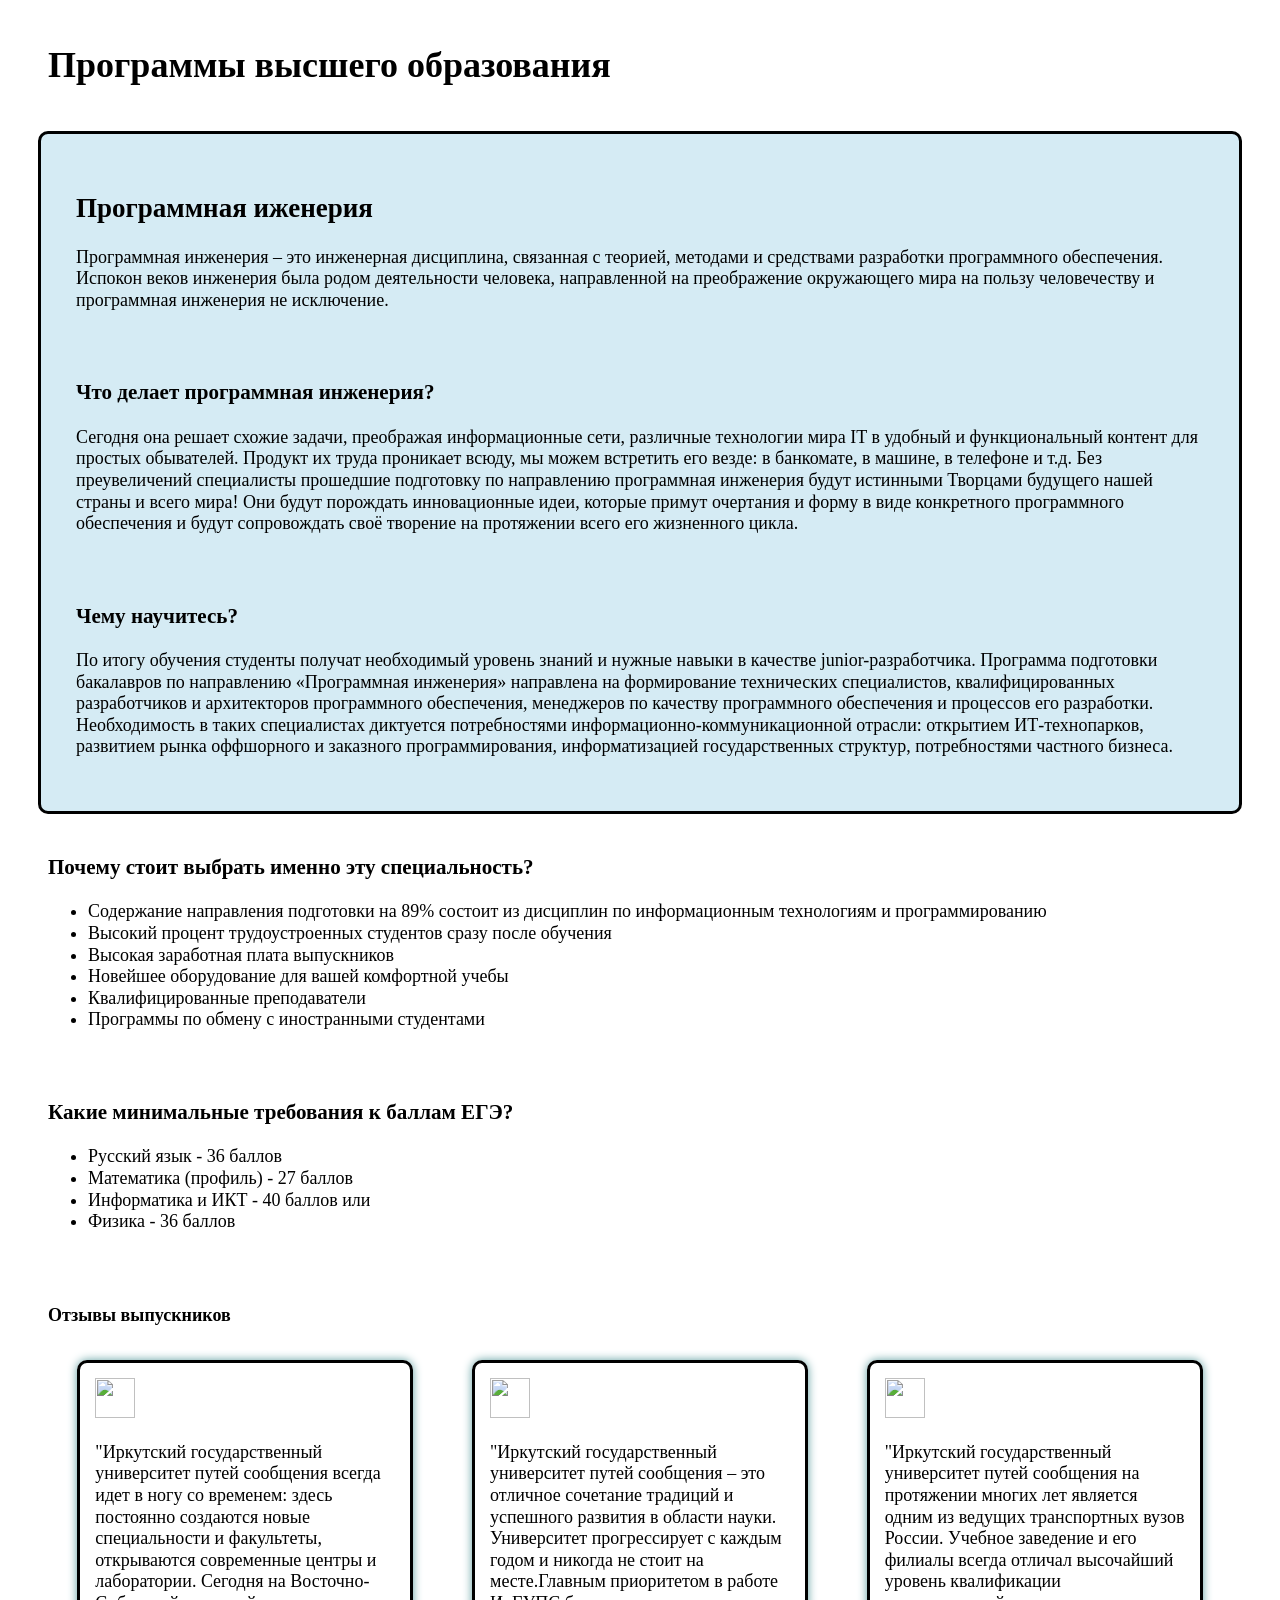
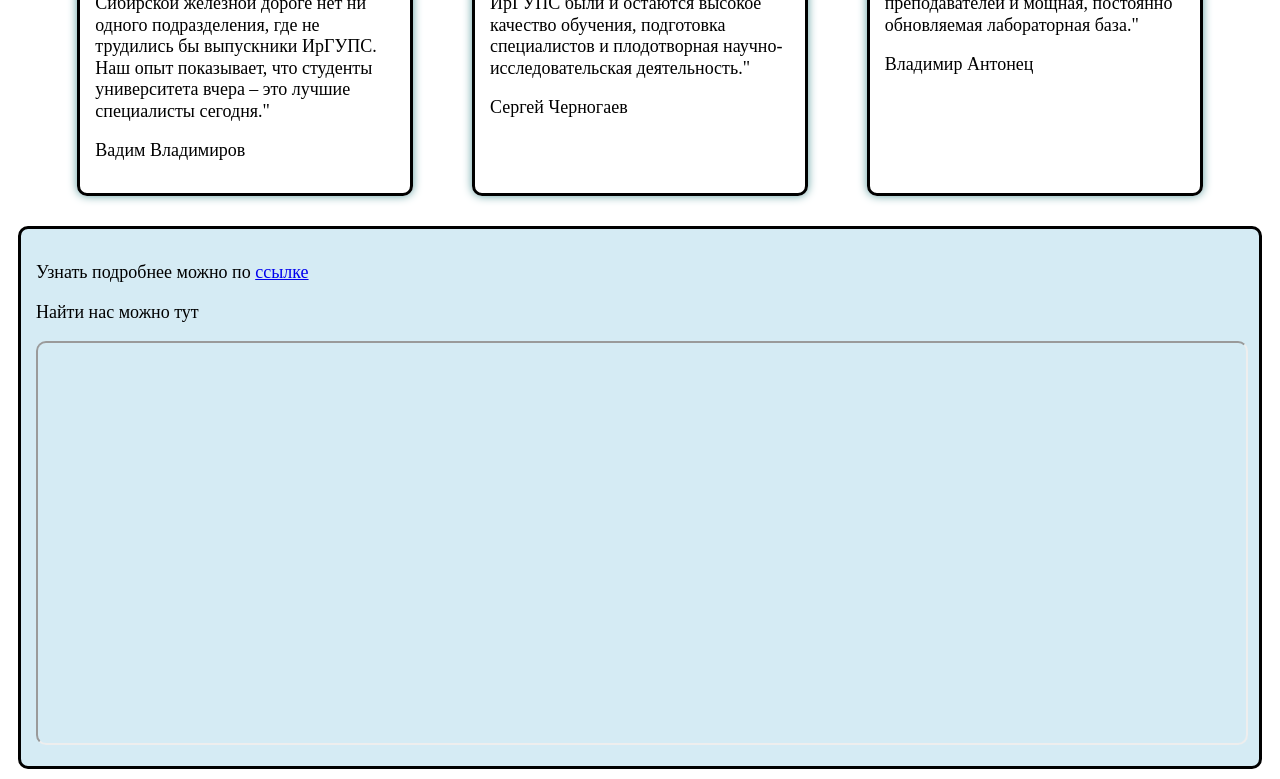
==== index.html @ 40a295de "Update index.html" ====
<!DOCTYPE html>
<html lang="ru">

    <head>
        <meta charset="utf-8">
        <meta http-equiv="X-UA-Compatible" content="IE=edge">
        <title>Информация о специальности программная инженерия</title>
    </head>
    <style>
        body{
            font-size: 20px;
        }
        .otz{
            border-style: solid;
            border-radius: 10px;
            padding: 15px;
            margin: 10px;
            box-shadow: 0 0 10px cadetblue;
            max-width: 250px;
            min-height: 600px;
       
        }
        .box{
           border-style: solid;
            border-radius: 10px;
            padding: 15px;
            margin: 10px;
            background-color: rgb(117 190 218 / 0.3);  
        }
        .polgotz{
            display: flex;
            flex-direction: row;
            justify-content: space-evenly;
            align-items: center;
            flex-wrap: wrap;
        }   
        main{
            margin-left: 15pt;
            margin-right: 15pt;
        }
        .blocks{
            padding: 10px;
            margin: 10px;
            display: block;
        }
        .kart{
        width: 90px;
        height: 90px;
        }
        .map{
            width: 100%;
            height: 600px;
            border-radius: 10px;
        }
         @media screen and (min-width:600px){
             body
             {color: black;
              line-height: 1.2; 
              font-size: 18px;
             }
           .otz{
            border-style: solid;
            border-radius: 10px;
            padding: 15px;
            margin: 10px;
            box-shadow: 0 0 10px cadetblue;
            max-width: 300px;
            min-height: 400px;
            margin-left: auto;
            margin-right: auto;}
              .kart{
        width: 40px;
        height: 40px;
        }
        .map{
            width: 100%;
            height: 400px;
            border-radius: 10px;
        }
        }
        
    </style>
    <body>
         <main>
        <header class="blocks"><h1>Программы высшего образования</h1></header>
        <article>
            <div class="box">
            <div class="blocks">
            <section>
            <header><h2>Программная иженерия</h2></header>
            <p>
            Программная инженерия – это инженерная дисциплина, связанная с теорией, методами и средствами разработки программного обеспечения. Испокон веков инженерия была родом деятельности человека, направленной на преображение окружающего мира на пользу человечеству и программная инженерия не исключение.
            </p>
            </section>
                </div>
            <div class="blocks">
         <section>
            <h3>Что делает программная инженерия?</h3>
            <p>
            Сегодня она решает схожие задачи, преображая информационные сети, различные технологии мира IT в удобный и функциональный контент для простых обывателей. Продукт их труда проникает всюду, мы можем встретить его везде: в банкомате, в машине, в телефоне и т.д. Без преувеличений специалисты прошедшие подготовку по направлению программная инженерия будут истинными Творцами будущего нашей страны и всего мира! Они будут порождать инновационные идеи, которые примут очертания и форму в виде конкретного программного обеспечения и будут сопровождать своё творение на протяжении всего его жизненного цикла.
            </p>
        </section>
                </div>
            <div class="blocks">
        <section>
            <h3>Чему научитесь?</h3>
            <p>
            По итогу обучения студенты получат необходимый уровень знаний и нужные навыки в качестве junior-разработчика. Программа подготовки бакалавров по направлению «Программная инженерия» направлена на формирование технических специалистов, квалифицированных разработчиков и архитекторов программного обеспечения, менеджеров по качеству программного обеспечения и процессов его разработки. Необходимость в таких специалистах диктуется потребностями информационно-коммуникационной отрасли: открытием ИТ-технопарков, развитием рынка оффшорного и заказного программирования, информатизацией государственных структур, потребностями частного бизнеса.
            </p>
            </section>
            </div>
            </div>
             <div class="blocks">
        <section>
            <h3>Почему стоит выбрать именно эту специальность?</h3>
            <ul> 
            <li>Cодержание направления подготовки на 89% состоит из дисциплин по информационным технологиям и программированию</li>
            <li>Высокий процент трудоустроенных студентов сразу после обучения</li>
            <li>Высокая заработная плата выпускников</li>
            <li>Новейшее оборудование для вашей комфортной учебы</li>
            <li>Квалифицированные преподаватели</li>
            <li>Программы по обмену с иностранными студентами</li>   
            </ul>
        </section>
            </div>
              <div class="blocks">
        <section>
            <h3>Какие минимальные требования к баллам ЕГЭ?</h3>
            <ul> 
            <li>Русский язык - 36 баллов</li>
            <li>Математика (профиль) - 27 баллов</li>
            <li>Информатика и ИКТ - 40 баллов или</li>
            <li>Физика - 36 баллов</li>  
            </ul>
        </section>
            </div>
        <section class="blocks">
        <h4>Отзывы выпускников</h4>
            <div class="polgotz">
            <div class="otz">
                <img src="https://cdn-icons-png.flaticon.com/512/149/149071.png" class="kart"> 
                <p>
                "Иркутский государственный университет путей сообщения всегда идет в ногу со временем: здесь постоянно создаются новые специальности и факультеты, открываются современные центры и лаборатории. Сегодня на Восточно-Сибирской железной дороге нет ни одного подразделения, где не трудились бы выпускники ИрГУПС. Наш опыт показывает, что студенты университета вчера – это лучшие специалисты сегодня."
                </p>
                Вадим Владимиров
            </div>  
            <div class="otz">
                <img src="https://cdn-icons-png.flaticon.com/512/149/149071.png" class="kart"> 
                <p>
                "Иркутский государственный университет путей сообщения – это отличное сочетание традиций и успешного развития в области науки. Университет прогрессирует с каждым годом и никогда не стоит на месте.Главным приоритетом в работе ИрГУПС были и остаются высокое качество обучения, подготовка специалистов и плодотворная научно-исследовательская деятельность." 
                </p>
                Сергей Черногаев
            </div>
            <div class="otz">
                <img src="https://cdn-icons-png.flaticon.com/512/149/149071.png" class="kart"> 
                <p>
                "Иркутский государственный университет путей сообщения на протяжении многих лет является одним из ведущих транспортных вузов России. Учебное заведение и его филиалы всегда отличал высочайший уровень квалификации преподавателей и мощная, постоянно обновляемая лабораторная база." 
                </p>
                Владимир Антонец
            </div> 
             </div>
        </section>
               </article>
    </main>
            <footer>
            <div class="box">
            <p>Узнать подробнее можно по <a href="https://www.irgups.ru">ссылке</a></p>
            <p>Найти нас можно тут</p>
            <iframe src="https://www.google.com/maps/embed?pb=!1m18!1m12!1m3!1d2441.4824575524476!2d104.25908325133551!3d52.27094257966847!2m3!1f0!2f0!3f0!3m2!1i1024!2i768!4f13.1!3m3!1m2!1s0x5da824a8ee4f155d%3A0x368423aaef9b2b13!2z0JjRgNC60YPRgtGB0LrQuNC5INCz0L7RgdGD0LTQsNGA0YHRgtCy0LXQvdC90YvQuSDRg9C90LjQstC10YDRgdC40YLQtdGCINC_0YPRgtC10Lkg0YHQvtC-0LHRidC10L3QuNGP!5e0!3m2!1sru!2sru!4v1649069696070!5m2!1sru!2sru" allowfullscreen="" loading="lazy" referrerpolicy="no-referrer-when-downgrade" class="map"></iframe>
            </div>
            </footer>
    </body>
</html>
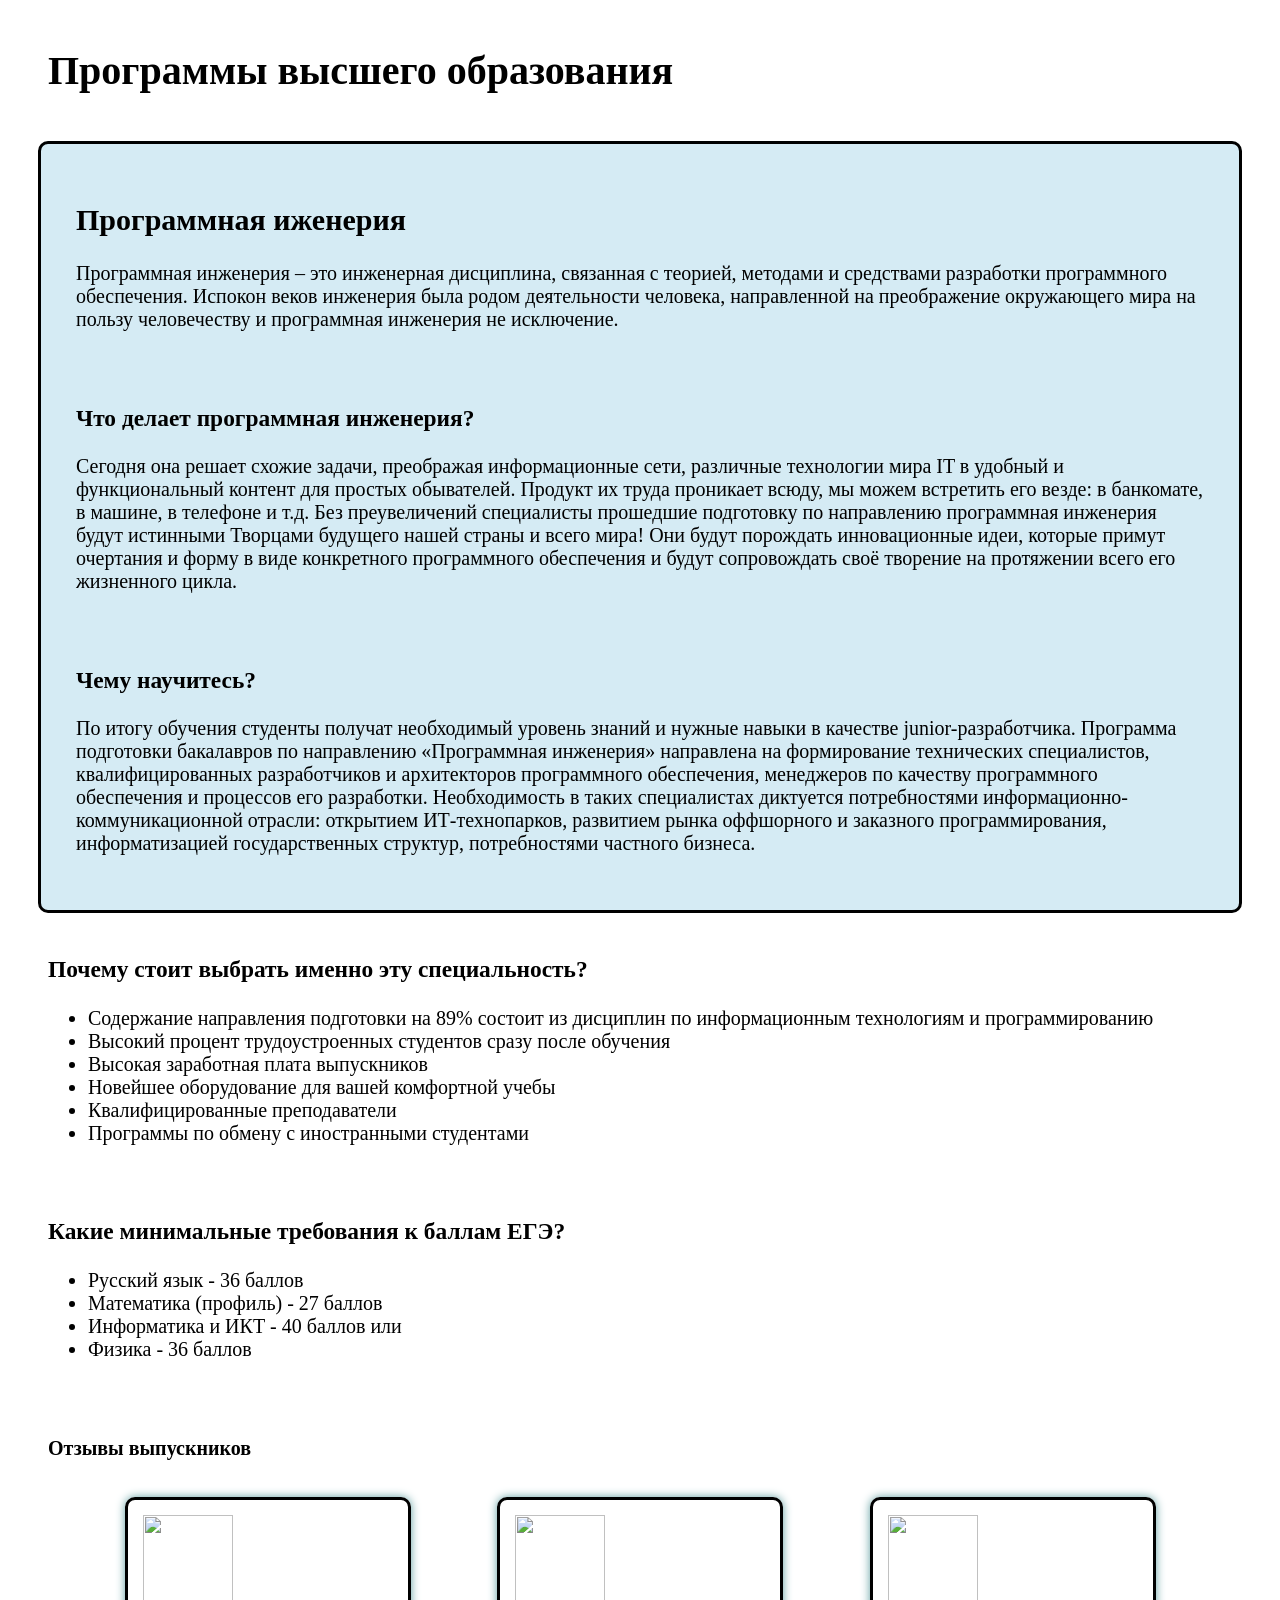
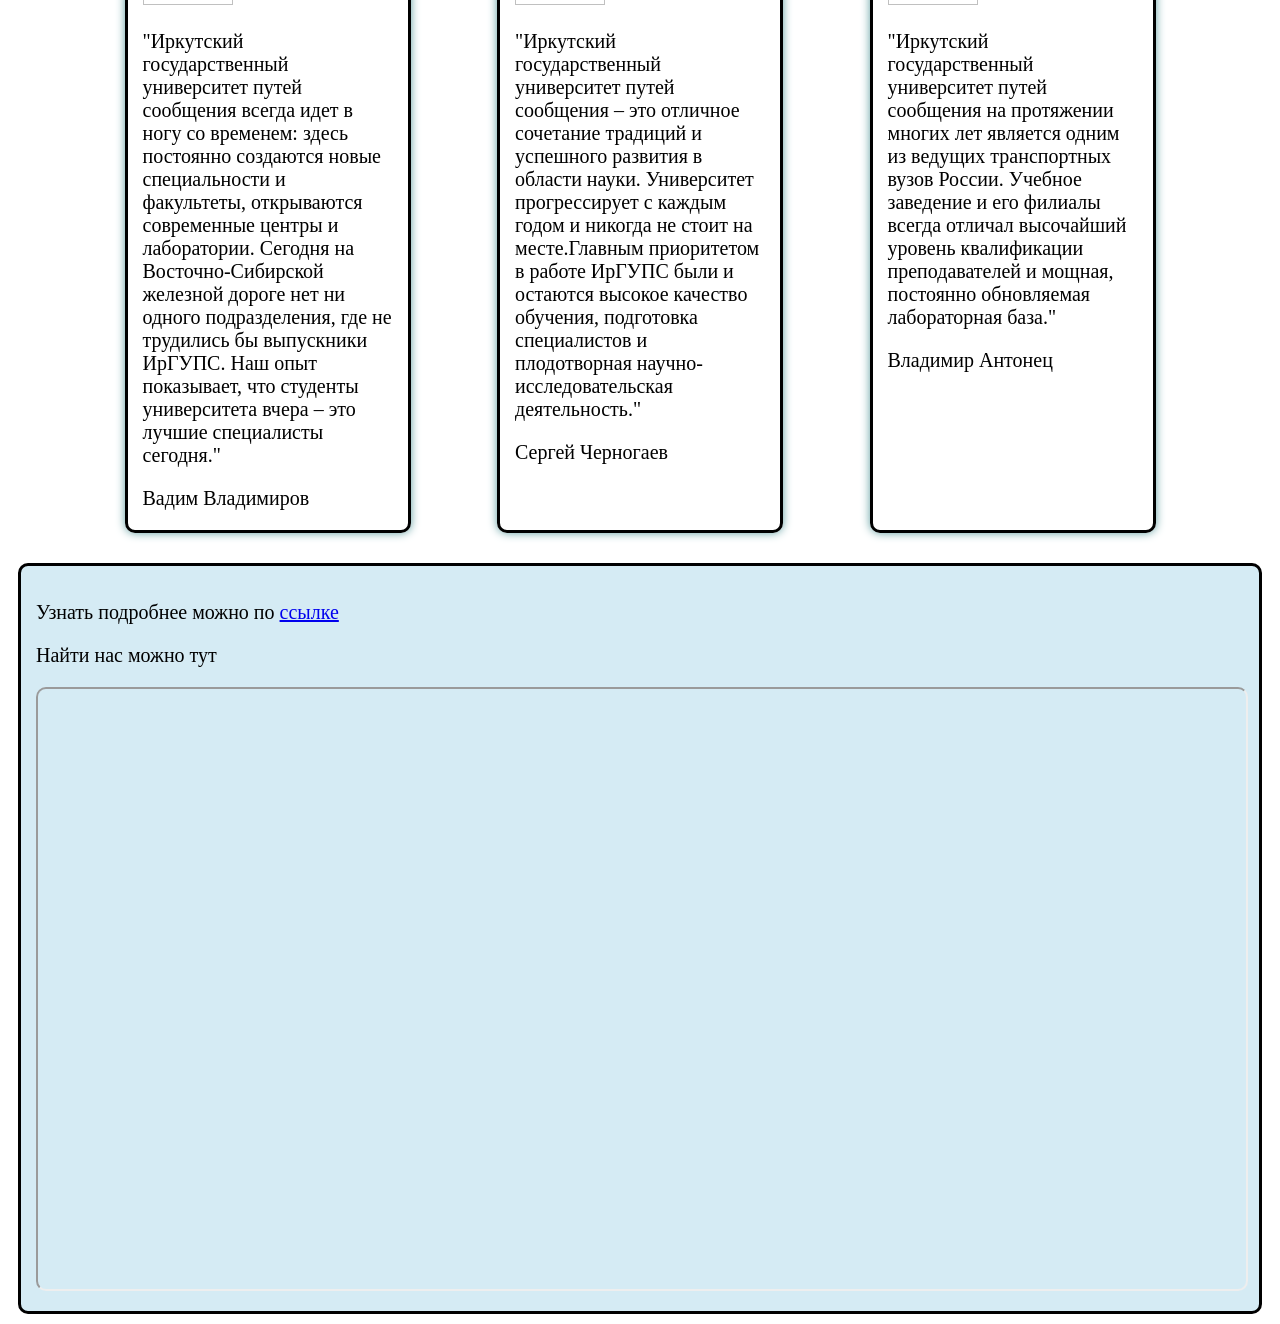
==== commit ad9acd15: "Update index.html" ====
--- a/index.html
+++ b/index.html
@@ -4,8 +4,8 @@
     <head>
         <meta charset="utf-8">
         <meta http-equiv="X-UA-Compatible" content="IE=edge">
+        <meta name="viewport" content="width=device-width, initial-scale=1.0">
         <title>Информация о специальности программная инженерия</title>
-    </head>
     <style>
         body{
             font-size: 20px;
@@ -52,11 +52,11 @@
             height: 600px;
             border-radius: 10px;
         }
-         @media screen and (min-width:600px){
+         @media screen and (max-width:700px){
              body
              {color: black;
               line-height: 1.2; 
-              font-size: 18px;
+              font-size: 20px;
              }
            .otz{
             border-style: solid;
@@ -69,17 +69,18 @@
             margin-left: auto;
             margin-right: auto;}
               .kart{
-        width: 40px;
-        height: 40px;
+        width: 50px;
+        height: 50px;
         }
         .map{
             width: 100%;
-            height: 400px;
+            height: 300px;
             border-radius: 10px;
         }
         }
         
     </style>
+    </head>
     <body>
          <main>
         <header class="blocks"><h1>Программы высшего образования</h1></header>
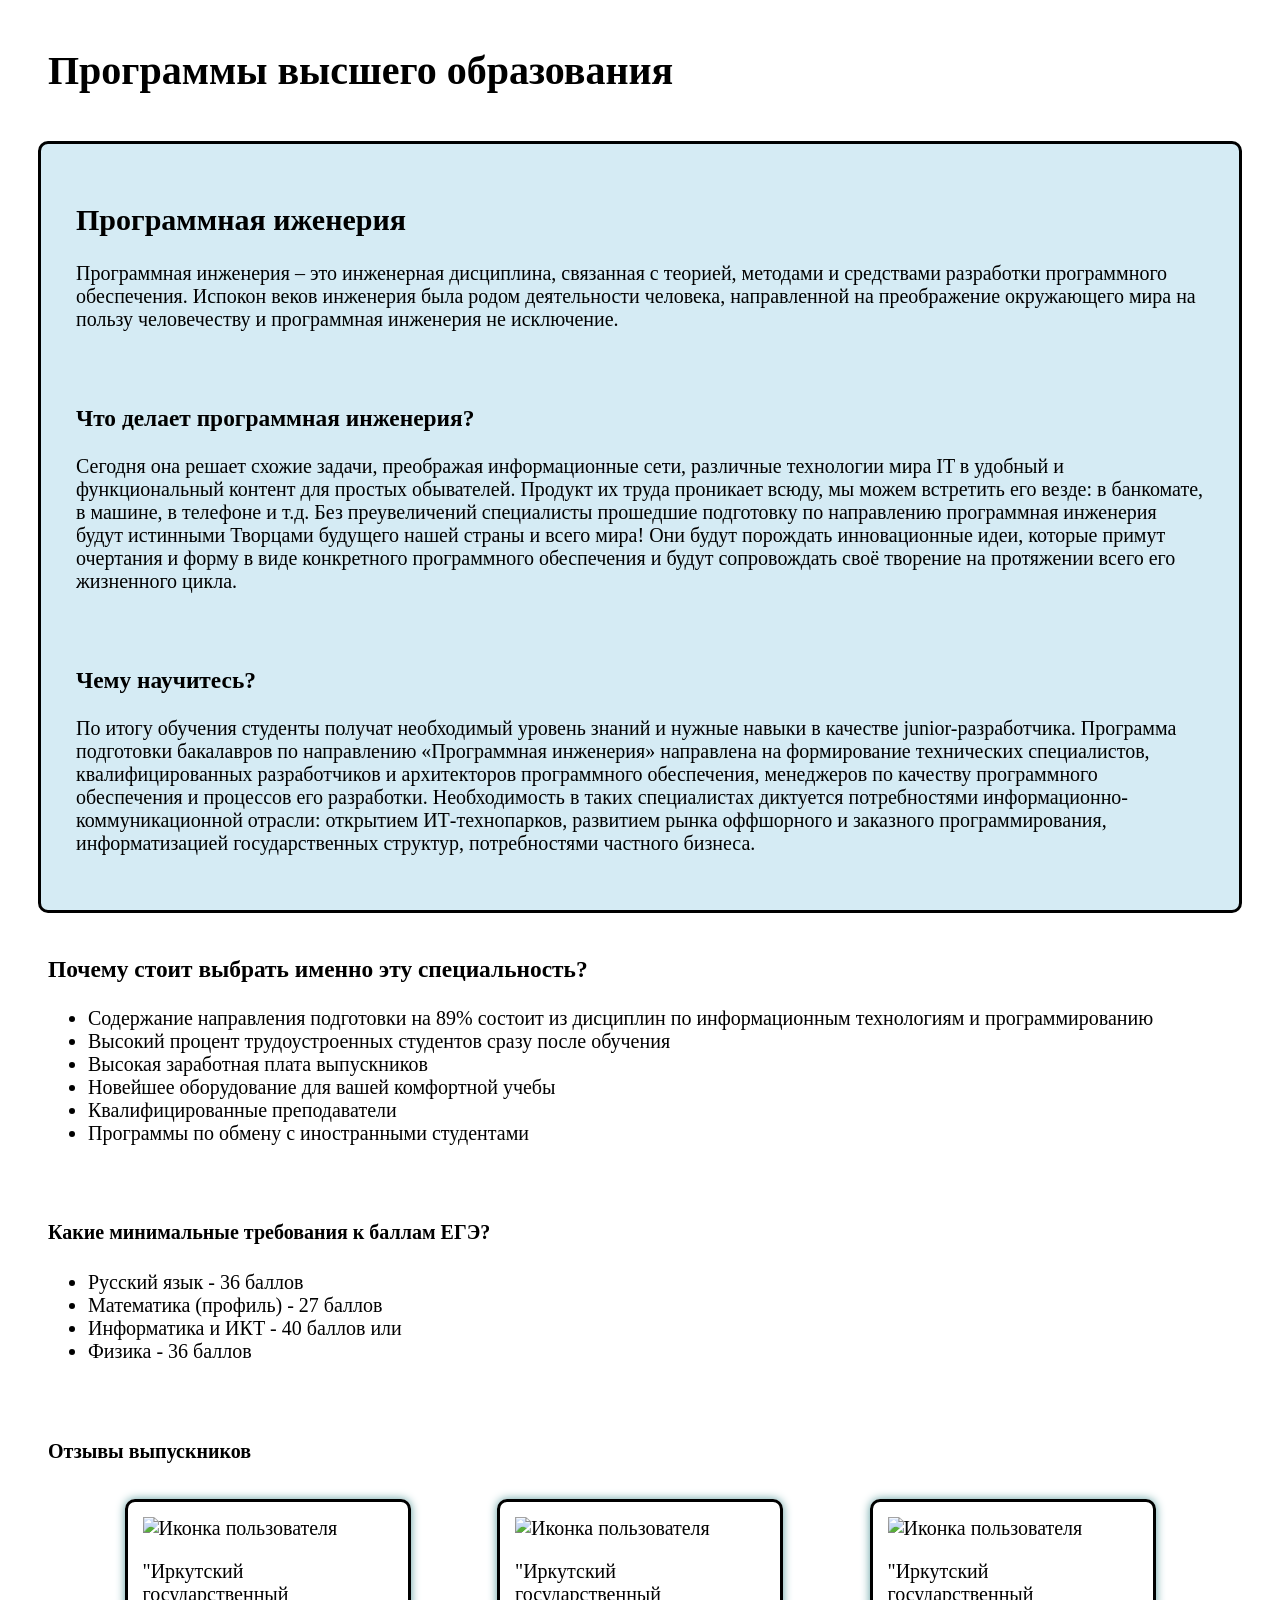
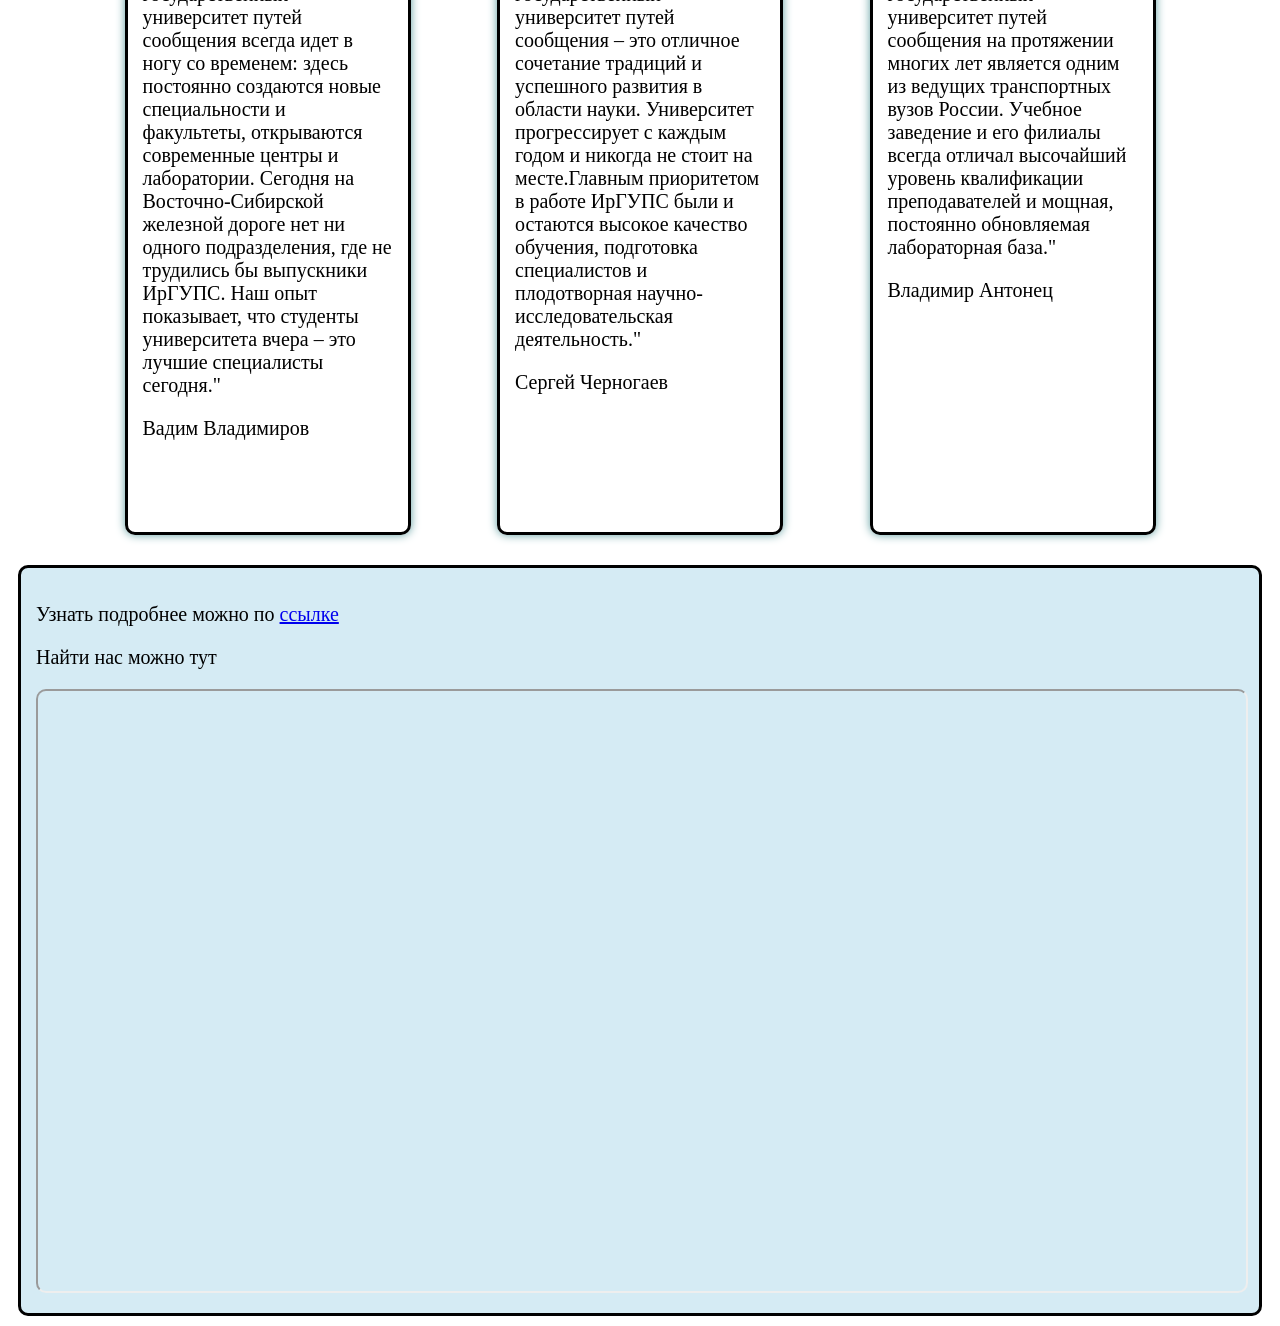
==== commit 3b6da5f2: "Update index.html" ====
--- a/index.html
+++ b/index.html
@@ -126,7 +126,7 @@
             </div>
               <div class="blocks">
         <section>
-            <h3>Какие минимальные требования к баллам ЕГЭ?</h3>
+            <h4>Какие минимальные требования к баллам ЕГЭ?</h4>
             <ul> 
             <li>Русский язык - 36 баллов</li>
             <li>Математика (профиль) - 27 баллов</li>
@@ -139,21 +139,21 @@
         <h4>Отзывы выпускников</h4>
             <div class="polgotz">
             <div class="otz">
-                <img src="https://cdn-icons-png.flaticon.com/512/149/149071.png" class="kart"> 
+                <img src="https://cdn-icons-png.flaticon.com/512/149/149071.png" alt="Иконка пользователя" class="kart"> 
                 <p>
                 "Иркутский государственный университет путей сообщения всегда идет в ногу со временем: здесь постоянно создаются новые специальности и факультеты, открываются современные центры и лаборатории. Сегодня на Восточно-Сибирской железной дороге нет ни одного подразделения, где не трудились бы выпускники ИрГУПС. Наш опыт показывает, что студенты университета вчера – это лучшие специалисты сегодня."
                 </p>
                 Вадим Владимиров
             </div>  
             <div class="otz">
-                <img src="https://cdn-icons-png.flaticon.com/512/149/149071.png" class="kart"> 
+                <img src="https://cdn-icons-png.flaticon.com/512/149/149071.png" alt="Иконка пользователя" class="kart"> 
                 <p>
                 "Иркутский государственный университет путей сообщения – это отличное сочетание традиций и успешного развития в области науки. Университет прогрессирует с каждым годом и никогда не стоит на месте.Главным приоритетом в работе ИрГУПС были и остаются высокое качество обучения, подготовка специалистов и плодотворная научно-исследовательская деятельность." 
                 </p>
                 Сергей Черногаев
             </div>
             <div class="otz">
-                <img src="https://cdn-icons-png.flaticon.com/512/149/149071.png" class="kart"> 
+                <img src="https://cdn-icons-png.flaticon.com/512/149/149071.png" alt="Иконка пользователя" class="kart"> 
                 <p>
                 "Иркутский государственный университет путей сообщения на протяжении многих лет является одним из ведущих транспортных вузов России. Учебное заведение и его филиалы всегда отличал высочайший уровень квалификации преподавателей и мощная, постоянно обновляемая лабораторная база." 
                 </p>
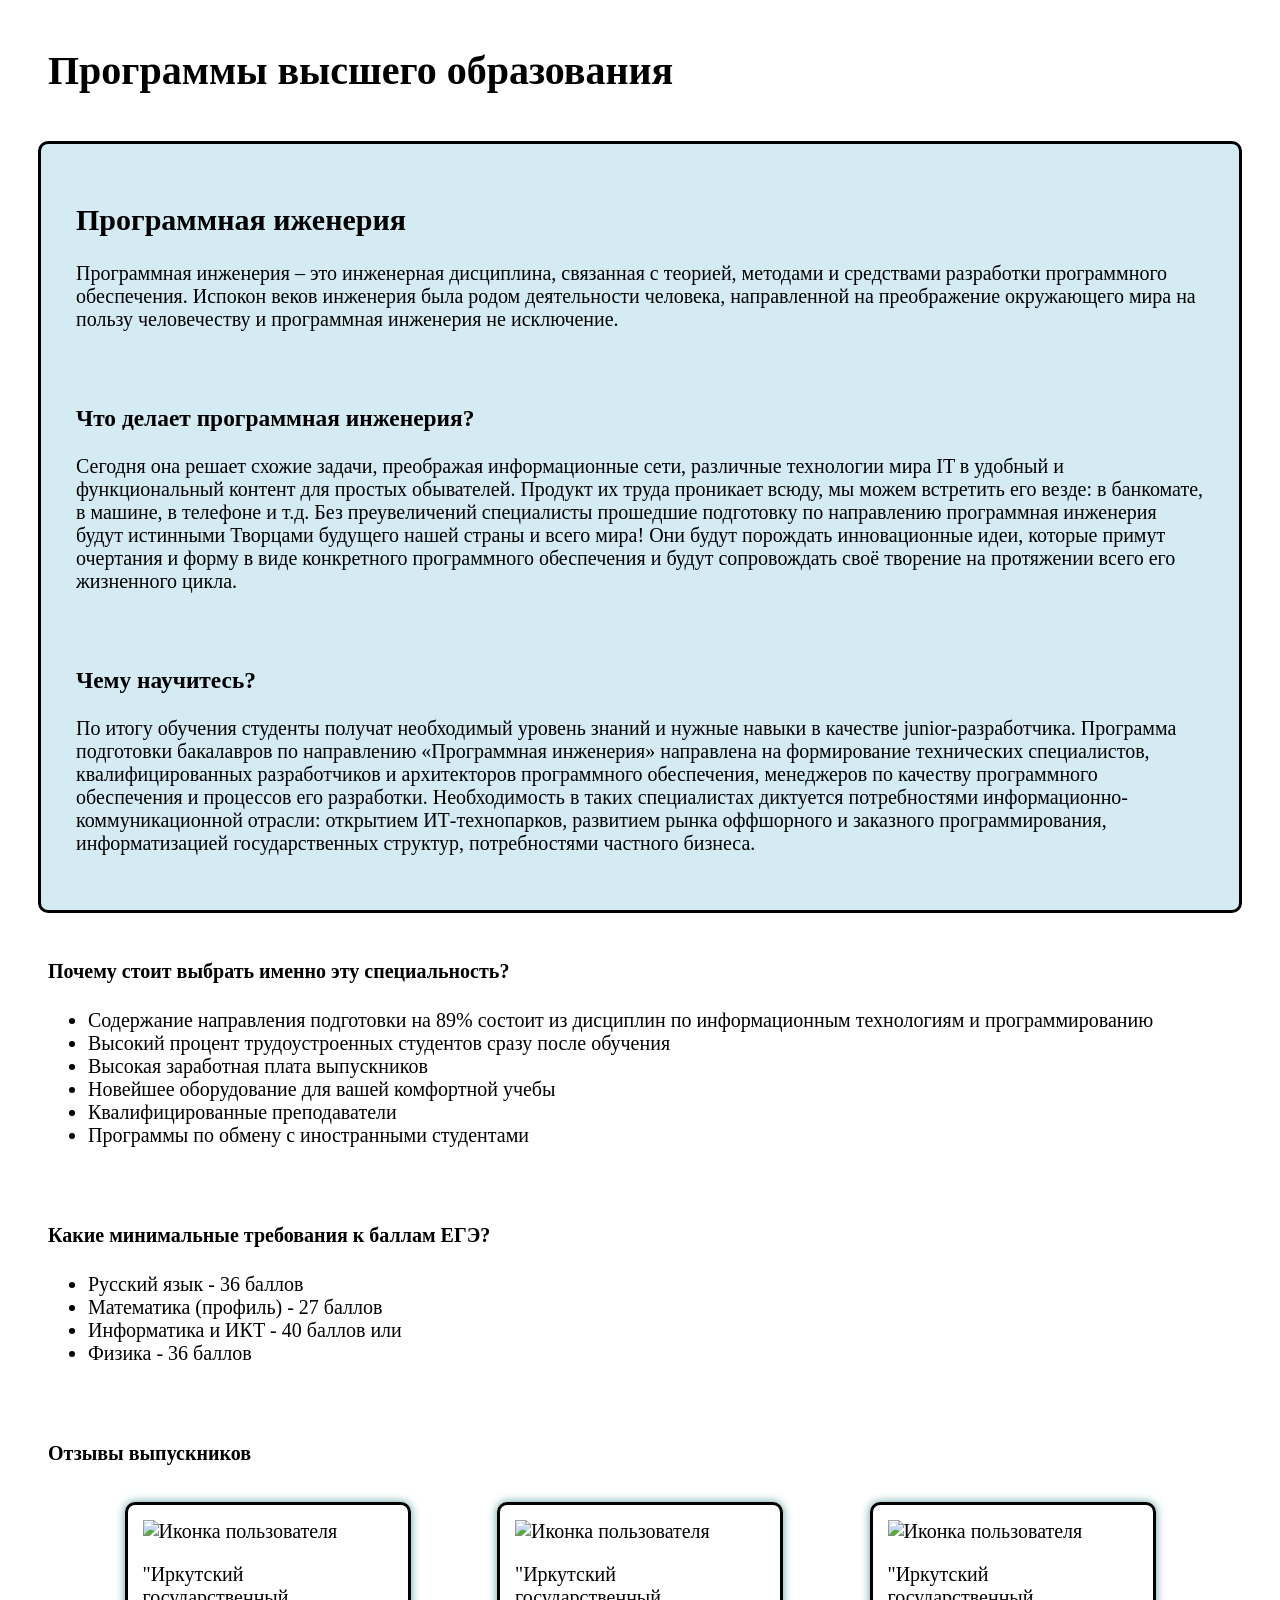
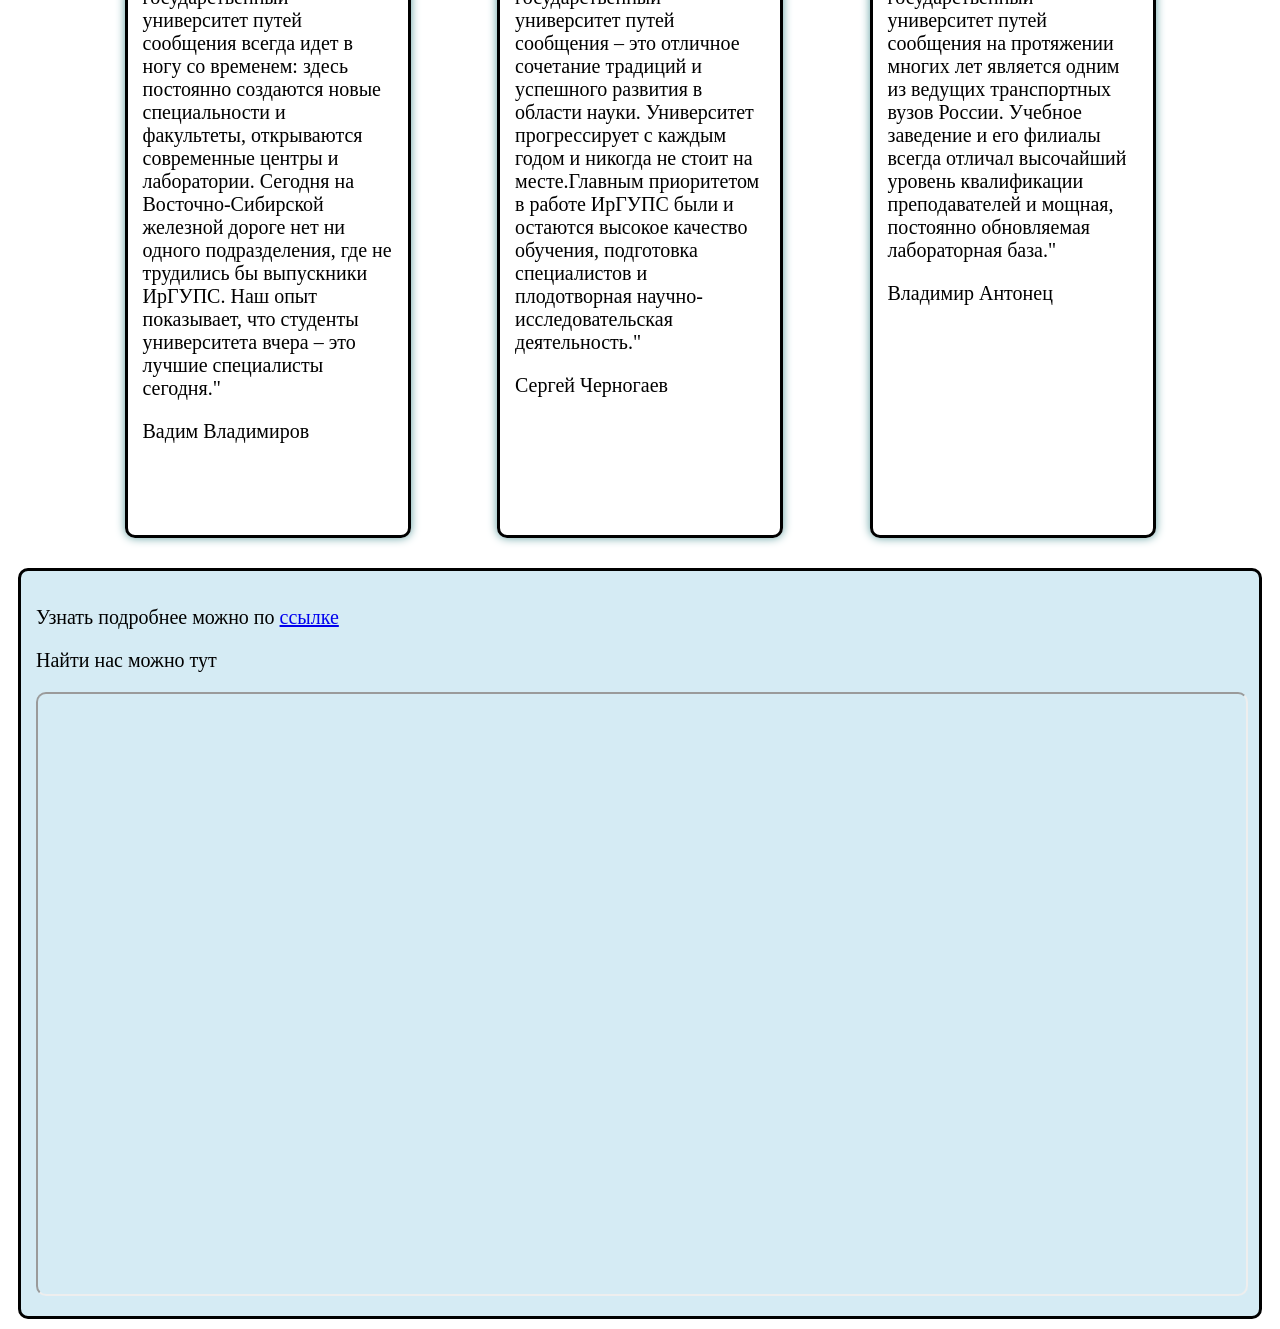
==== commit ea094042: "Update index.html" ====
--- a/index.html
+++ b/index.html
@@ -113,7 +113,7 @@
             </div>
              <div class="blocks">
         <section>
-            <h3>Почему стоит выбрать именно эту специальность?</h3>
+            <h4>Почему стоит выбрать именно эту специальность?</h4>
             <ul> 
             <li>Cодержание направления подготовки на 89% состоит из дисциплин по информационным технологиям и программированию</li>
             <li>Высокий процент трудоустроенных студентов сразу после обучения</li>
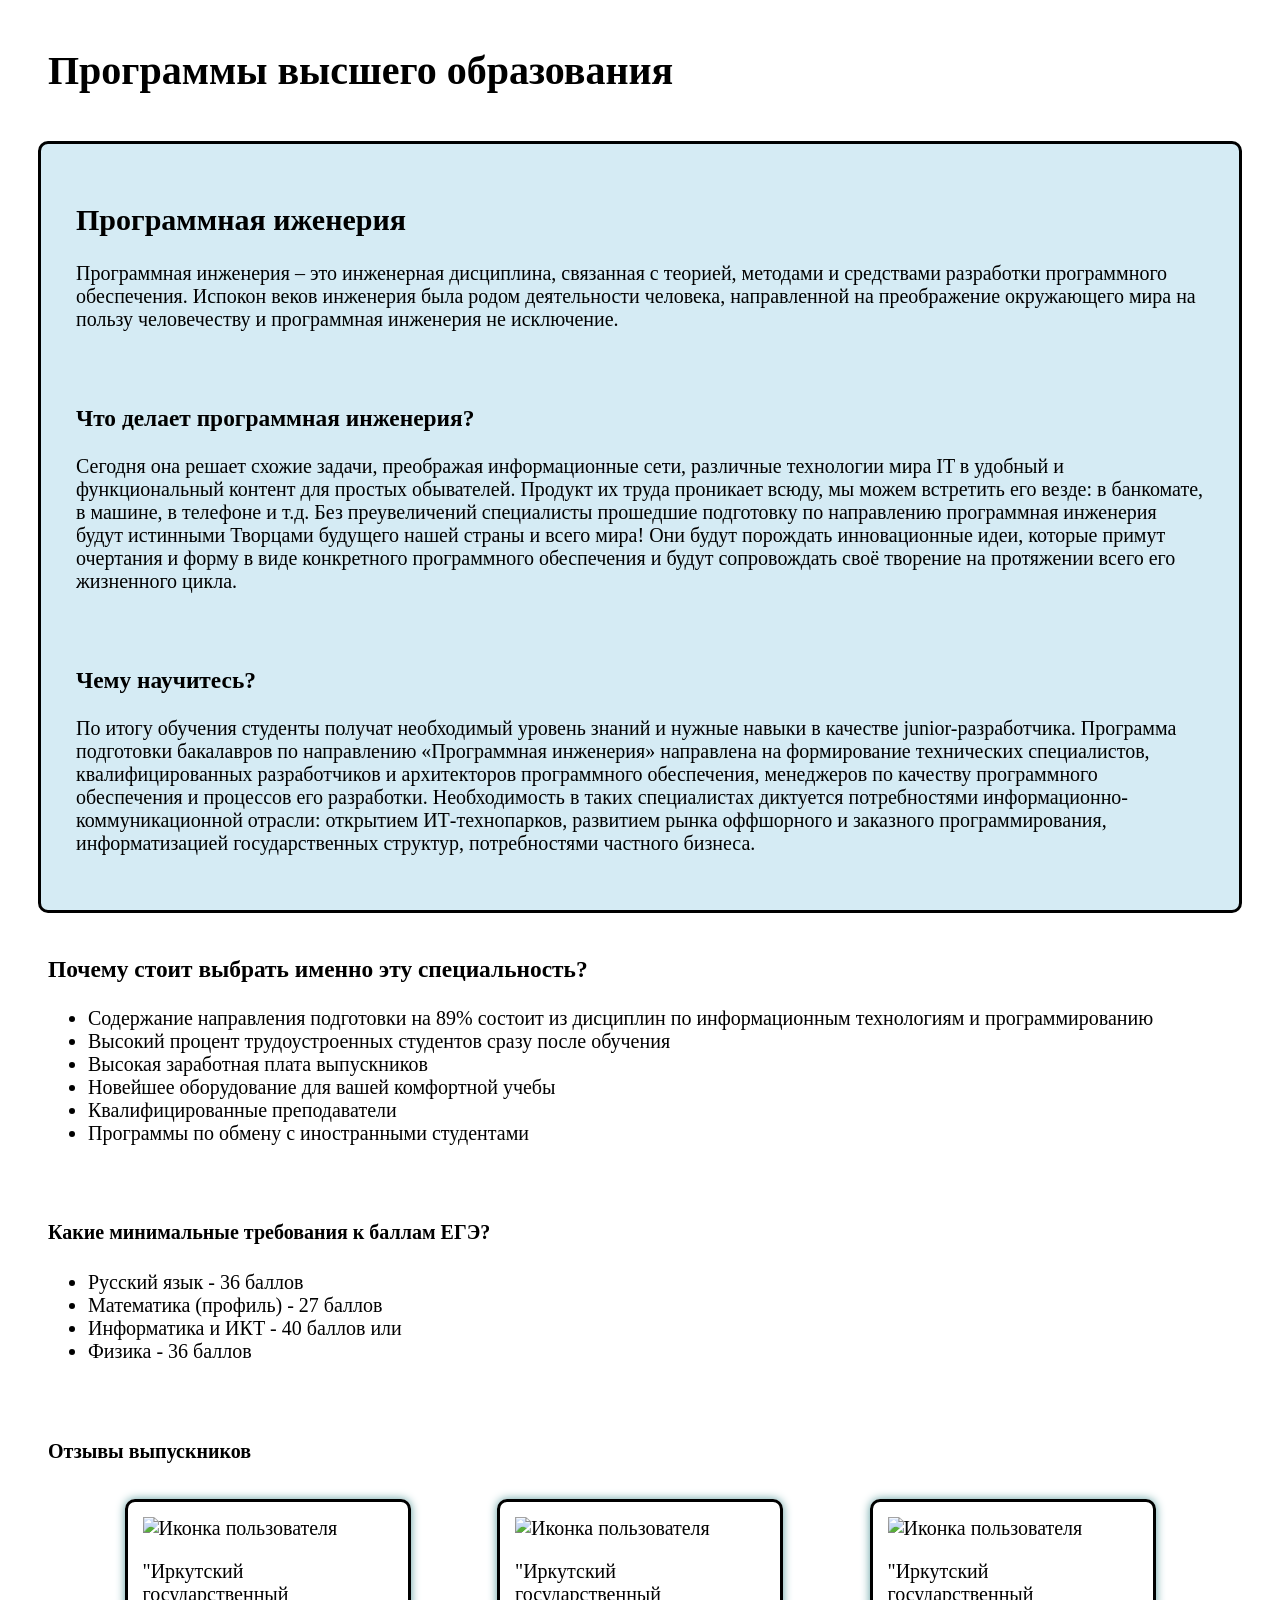
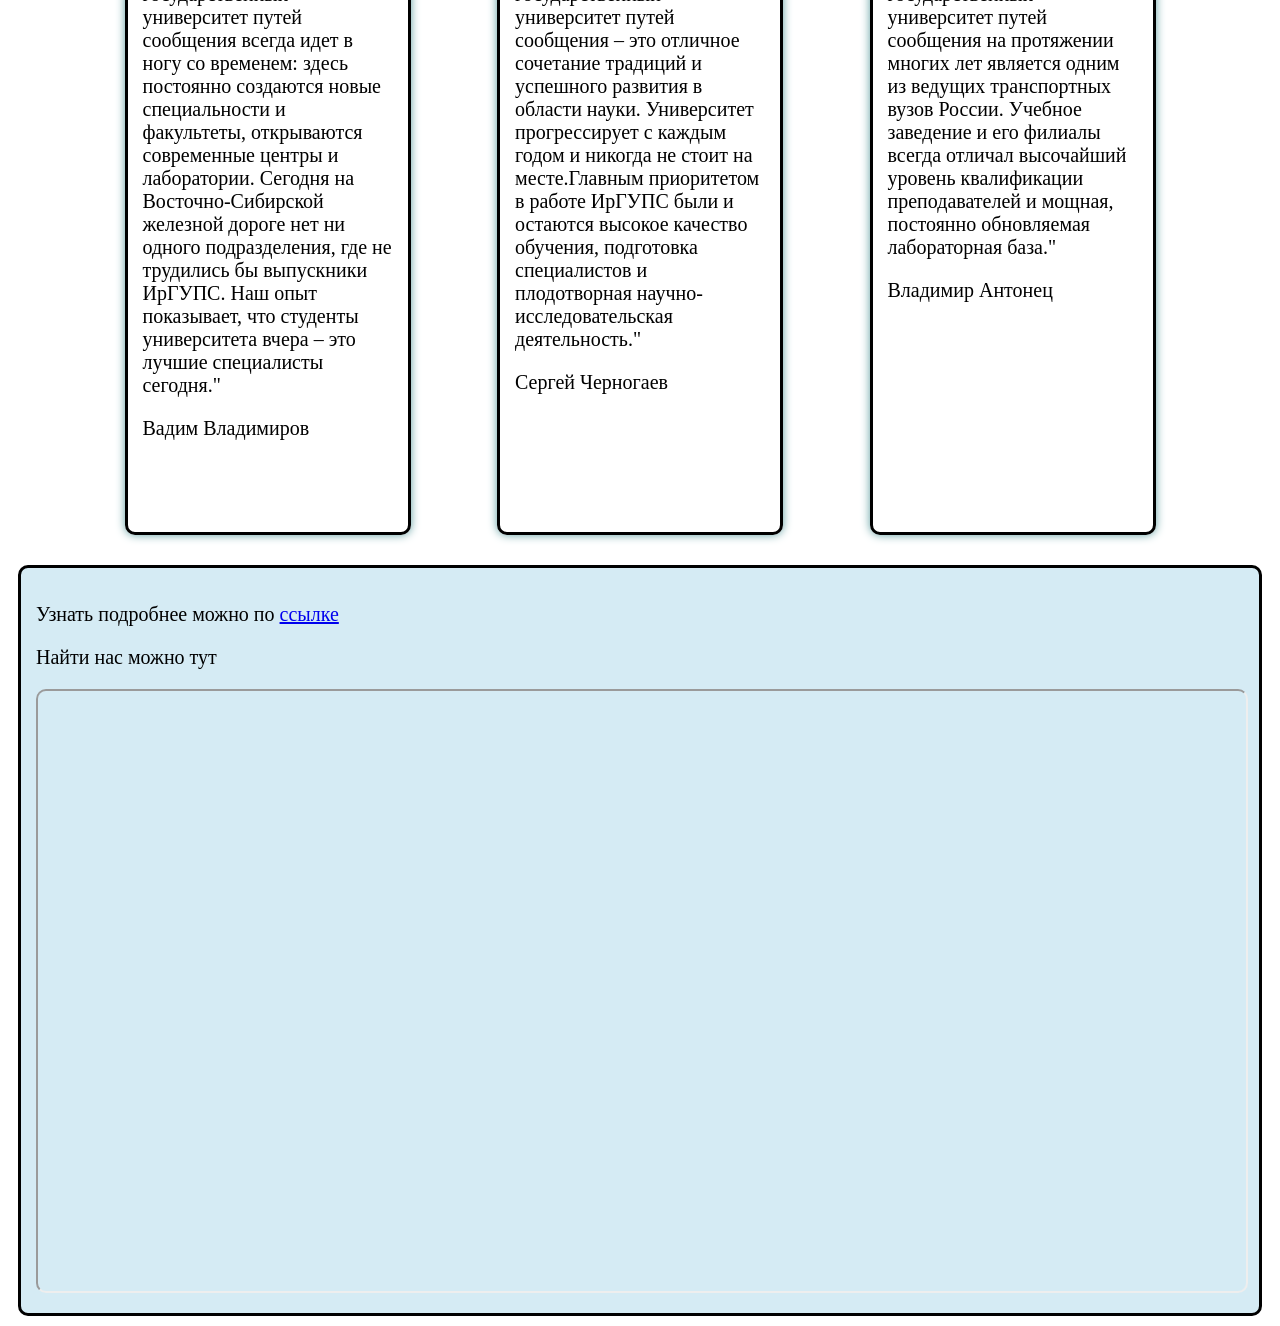
==== commit 3bc83879: "Update index.html" ====
--- a/index.html
+++ b/index.html
@@ -5,80 +5,10 @@
         <meta charset="utf-8">
         <meta http-equiv="X-UA-Compatible" content="IE=edge">
         <meta name="viewport" content="width=device-width, initial-scale=1.0">
+        <link rel="stylesheet" href="main.css">
         <title>Информация о специальности программная инженерия</title>
     <style>
-        body{
-            font-size: 20px;
-        }
-        .otz{
-            border-style: solid;
-            border-radius: 10px;
-            padding: 15px;
-            margin: 10px;
-            box-shadow: 0 0 10px cadetblue;
-            max-width: 250px;
-            min-height: 600px;
-       
-        }
-        .box{
-           border-style: solid;
-            border-radius: 10px;
-            padding: 15px;
-            margin: 10px;
-            background-color: rgb(117 190 218 / 0.3);  
-        }
-        .polgotz{
-            display: flex;
-            flex-direction: row;
-            justify-content: space-evenly;
-            align-items: center;
-            flex-wrap: wrap;
-        }   
-        main{
-            margin-left: 15pt;
-            margin-right: 15pt;
-        }
-        .blocks{
-            padding: 10px;
-            margin: 10px;
-            display: block;
-        }
-        .kart{
-        width: 90px;
-        height: 90px;
-        }
-        .map{
-            width: 100%;
-            height: 600px;
-            border-radius: 10px;
-        }
-         @media screen and (max-width:700px){
-             body
-             {color: black;
-              line-height: 1.2; 
-              font-size: 20px;
-             }
-           .otz{
-            border-style: solid;
-            border-radius: 10px;
-            padding: 15px;
-            margin: 10px;
-            box-shadow: 0 0 10px cadetblue;
-            max-width: 300px;
-            min-height: 400px;
-            margin-left: auto;
-            margin-right: auto;}
-              .kart{
-        width: 50px;
-        height: 50px;
-        }
-        .map{
-            width: 100%;
-            height: 300px;
-            border-radius: 10px;
-        }
-        }
-        
+
     </style>
     </head>
     <body>
@@ -113,7 +43,7 @@
             </div>
              <div class="blocks">
         <section>
-            <h4>Почему стоит выбрать именно эту специальность?</h4>
+            <h3>Почему стоит выбрать именно эту специальность?</h3>
             <ul> 
             <li>Cодержание направления подготовки на 89% состоит из дисциплин по информационным технологиям и программированию</li>
             <li>Высокий процент трудоустроенных студентов сразу после обучения</li>
--- a/main.css
+++ b/main.css
@@ -0,0 +1,72 @@
+        body{
+            font-size: 20px;
+        }
+        .otz{
+            border-style: solid;
+            border-radius: 10px;
+            padding: 15px;
+            margin: 10px;
+            box-shadow: 0 0 10px cadetblue;
+            max-width: 250px;
+            min-height: 600px;
+       
+        }
+        .box{
+           border-style: solid;
+            border-radius: 10px;
+            padding: 15px;
+            margin: 10px;
+            background-color: rgb(117 190 218 / 0.3);  
+        }
+        .polgotz{
+            display: flex;
+            flex-direction: row;
+            justify-content: space-evenly;
+            align-items: center;
+            flex-wrap: wrap;
+        }   
+        main{
+            margin-left: 15pt;
+            margin-right: 15pt;
+        }
+        .blocks{
+            padding: 10px;
+            margin: 10px;
+            display: block;
+        }
+        .kart{
+        width: 90px;
+        height: 90px;
+        }
+        .map{
+            width: 100%;
+            height: 600px;
+            border-radius: 10px;
+        }
+         @media screen and (max-width:700px){
+             body
+             {color: black;
+              line-height: 1.2; 
+              font-size: 20px;
+             }
+           .otz{
+            border-style: solid;
+            border-radius: 10px;
+            padding: 15px;
+            margin: 10px;
+            box-shadow: 0 0 10px cadetblue;
+            max-width: 300px;
+            min-height: 400px;
+            margin-left: auto;
+            margin-right: auto;}
+              .kart{
+        width: 50px;
+        height: 50px;
+        }
+        .map{
+            width: 100%;
+            height: 300px;
+            border-radius: 10px;
+        }
+        }
+        
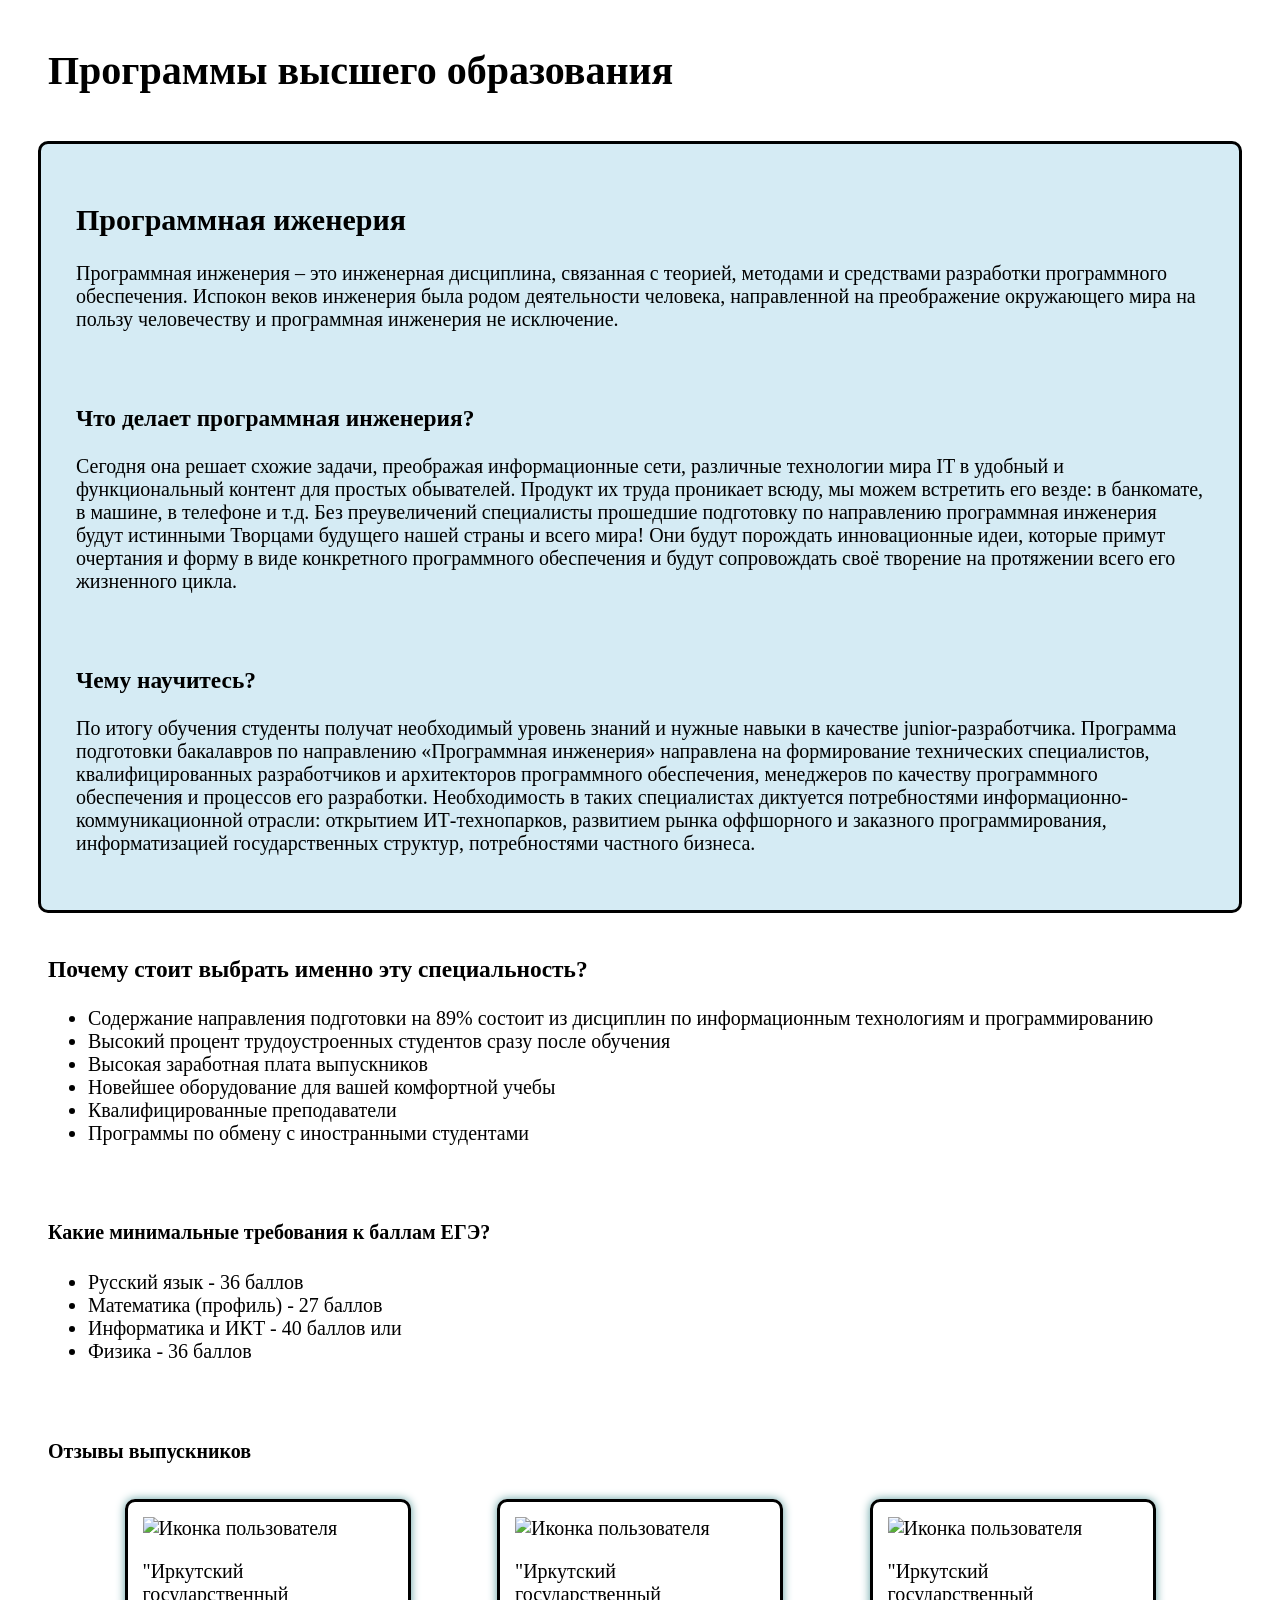
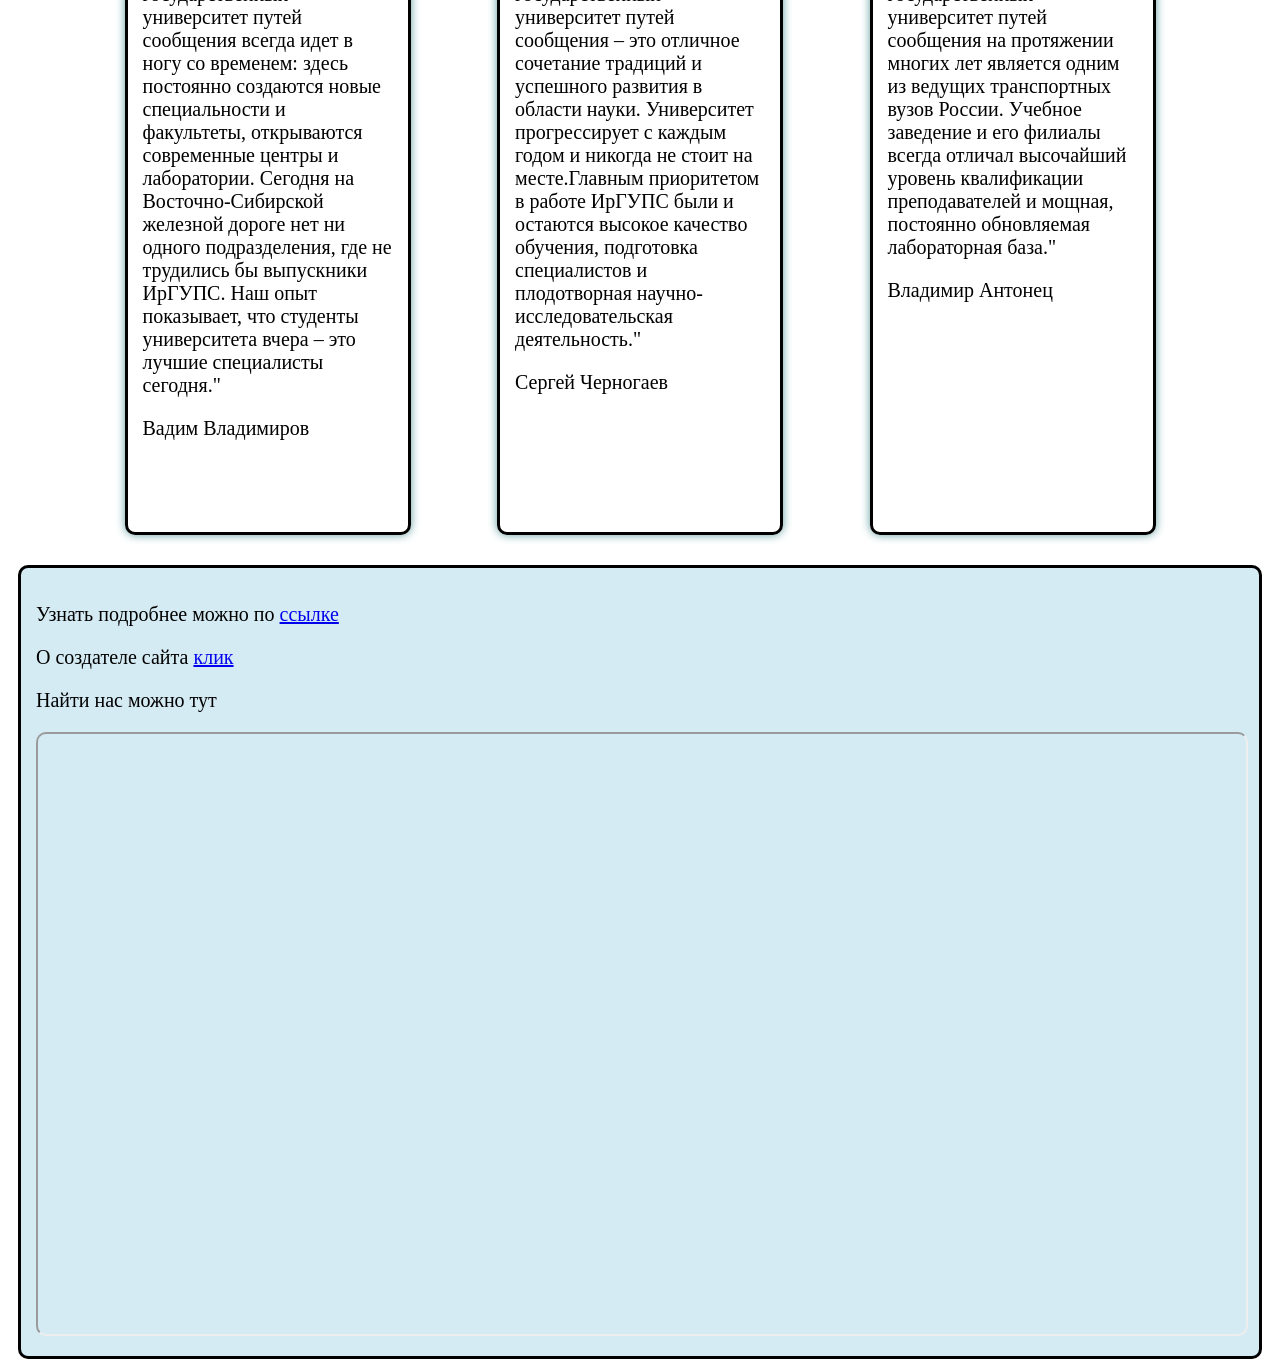
==== commit 0178ee2a: "Update index.html" ====
--- a/index.html
+++ b/index.html
@@ -2,14 +2,28 @@
 <html lang="ru">
 
     <head>
+        <!-- Yandex.Metrika counter -->
+<script type="text/javascript" >
+   (function(m,e,t,r,i,k,a){m[i]=m[i]||function(){(m[i].a=m[i].a||[]).push(arguments)};
+   m[i].l=1*new Date();
+   for (var j = 0; j < document.scripts.length; j++) {if (document.scripts[j].src === r) { return; }}
+   k=e.createElement(t),a=e.getElementsByTagName(t)[0],k.async=1,k.src=r,a.parentNode.insertBefore(k,a)})
+   (window, document, "script", "https://mc.yandex.ru/metrika/tag.js", "ym");
+
+   ym(95506636, "init", {
+        clickmap:true,
+        trackLinks:true,
+        accurateTrackBounce:true,
+        webvisor:true
+   });
+</script>
+<noscript><div><img src="https://mc.yandex.ru/watch/95506636" style="position:absolute; left:-9999px;" alt="" /></div></noscript>
+<!-- /Yandex.Metrika counter -->
         <meta charset="utf-8">
         <meta http-equiv="X-UA-Compatible" content="IE=edge">
         <meta name="viewport" content="width=device-width, initial-scale=1.0">
         <link rel="stylesheet" href="main.css">
         <title>Информация о специальности программная инженерия</title>
-    <style>
-
-    </style>
     </head>
     <body>
          <main>
@@ -96,6 +110,7 @@
             <footer>
             <div class="box">
             <p>Узнать подробнее можно по <a href="https://www.irgups.ru">ссылке</a></p>
+            <p>О создателе сайта <a href="https://vk.com/p.nazvanova">клик</a></p>
             <p>Найти нас можно тут</p>
             <iframe src="https://www.google.com/maps/embed?pb=!1m18!1m12!1m3!1d2441.4824575524476!2d104.25908325133551!3d52.27094257966847!2m3!1f0!2f0!3f0!3m2!1i1024!2i768!4f13.1!3m3!1m2!1s0x5da824a8ee4f155d%3A0x368423aaef9b2b13!2z0JjRgNC60YPRgtGB0LrQuNC5INCz0L7RgdGD0LTQsNGA0YHRgtCy0LXQvdC90YvQuSDRg9C90LjQstC10YDRgdC40YLQtdGCINC_0YPRgtC10Lkg0YHQvtC-0LHRidC10L3QuNGP!5e0!3m2!1sru!2sru!4v1649069696070!5m2!1sru!2sru" allowfullscreen="" loading="lazy" referrerpolicy="no-referrer-when-downgrade" class="map"></iframe>
             </div>
